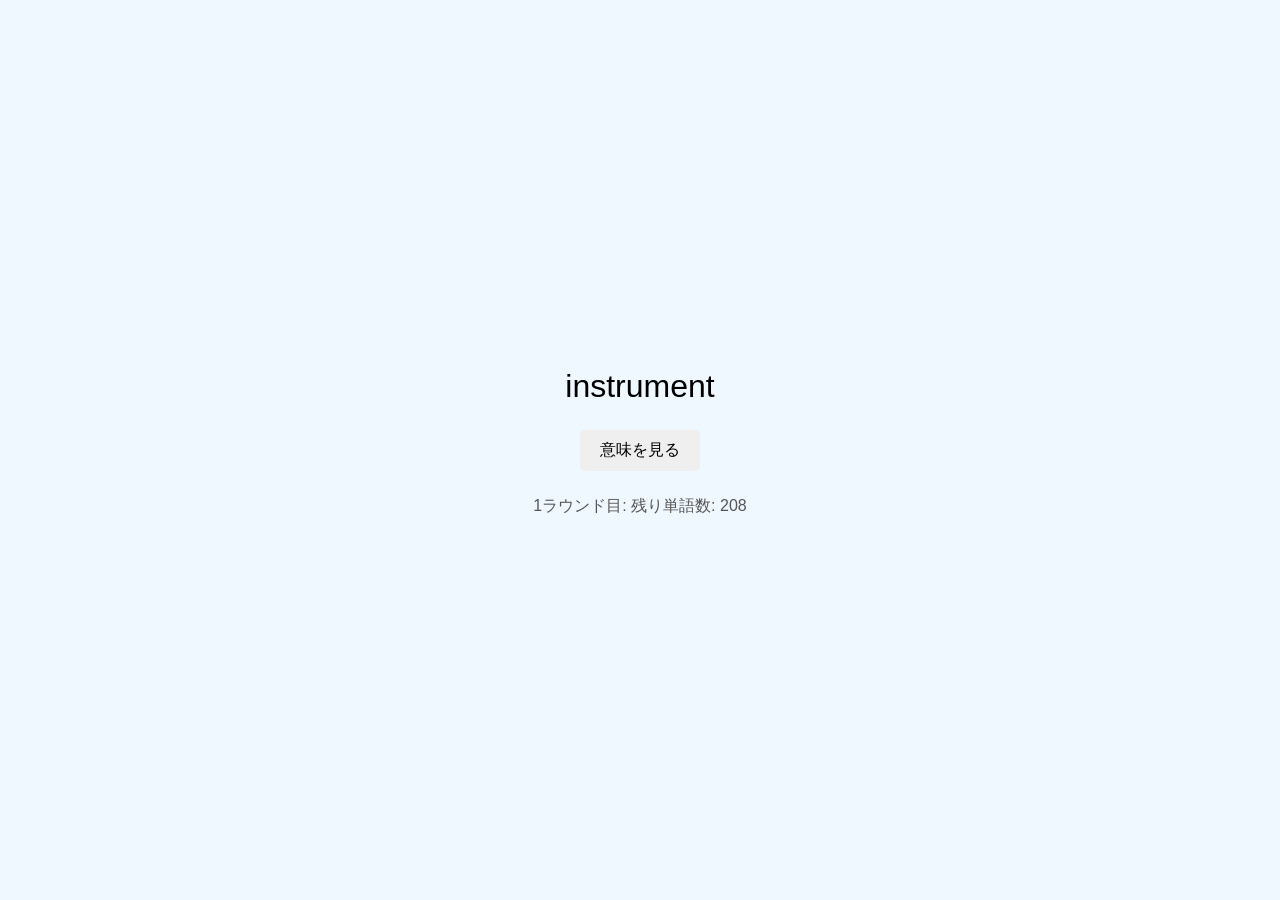
==== allWords.html @ 5382753f "Rename index.html to allWords.html" ====
<!DOCTYPE html>
<html lang="en">
<head>
    <meta charset="UTF-8">
    <meta name="viewport" content="width=device-width, initial-scale=1.0">
    <title>単語帳アプリ</title>
    <style>
        /* 全体のスタイル */
        body {
            font-family: Arial, sans-serif;
            display: flex;
            flex-direction: column;
            align-items: center;
            justify-content: center;
            min-height: 100vh;
            margin: 0;
            background-color: #f0f8ff;
        }
        #word-container {
            text-align: center;
        }
        #word {
            font-size: 2em;
            margin-bottom: 20px;
        }
        button {
            padding: 10px 20px;
            margin: 5px;
            font-size: 1em;
            border: none;
            border-radius: 5px;
            cursor: pointer;
        }
        button:hover {
            opacity: 0.8;
        }
        #progress {
            margin-top: 20px;
            font-size: 1em;
            color: #555;
        }
    </style>
</head>
<body>
    <div id="word-container">
        <div id="word">Loading...</div>
        <button id="show-meaning-btn">意味を見る</button>
        <p id="meaning" style="display: none;"></p>
        <button id="correct-btn" style="display: none;">できた</button>
        <button id="incorrect-btn" style="display: none;">できなかった</button>
        <button id="restart-btn" style="display: none;">最初に戻す</button>
        <p id="progress"></p>
    </div>

    <script>
        const initialWordList = [
    { word: "value", meaning: "価値" },
  { word: "public", meaning: "公共の" },
  { word: "political", meaning: "政治的な" },
  { word: "sum", meaning: "合計" },
  { word: "budget", meaning: "予算" },
  { word: "fee", meaning: "料金" },
  { word: "fare", meaning: "運賃" },
  { word: "cost", meaning: "費用" },
  { word: "task", meaning: "仕事" },
  { word: "damage O", meaning: "に損害を与える" },
  { word: "crowd", meaning: "人ごみ" },
  { word: "author", meaning: "著者" },
  { word: "staff", meaning: "職員" },
  { word: "wander", meaning: "さまよい歩く (wonderと混同しやすい)" },
  { word: "certain", meaning: "確信している(Cとして使われると)" },
  { word: "trouble", meaning: "問題" },
  { word: "issue", meaning: "問題(原因が分かっていることが多い)" },
  { word: "cheer O", meaning: "○を応援する" },
  { word: "encourage O to V", meaning: "OがVするように促す(応援して)" },
  { word: "support O", meaning: "○を支える" },
  { word: "prevent O from Ving", meaning: "OがVしないようにする" },
  { word: "deny O", meaning: "○を否定する" },
  { word: "enable O to V", meaning: "OがVできる" },
  { word: "succeed", meaning: "成功する" },
  { word: "miss O", meaning: "○を逃す" },
  { word: "check O", meaning: "○を調べる" },
  { word: "hide O", meaning: "を隠す" },
  { word: "throw O", meaning: "を投げる" },
  { word: "operate O", meaning: "を操作する" },
  { word: "repair O", meaning: "○を修理する" },
  { word: "sew O", meaning: "○を縫う" },
  { word: "serve O", meaning: "を出す(飲食物など)" },
  { word: "pour O", meaning: "○を注ぐ" },
  { word: "spill O", meaning: "○をこぼす" },
  { word: "pretend to V", meaning: "Vするふりをする" },
  { word: "behave", meaning: "行儀よくふるまう" },
  { word: "explore O", meaning: "を探検する" },
  { word: "remain C", meaning: "Cのままでいる" },
  { word: "belong to O", meaning: "○に所属している" },
  { word: "represent O", meaning: "を代表する" },
  { word: "base A on B", meaning: "AはBに基づく" },
  { word: "include O", meaning: "○を含む" },
  { word: "contain O", meaning: "○を含む" },
  { word: "own O", meaning: "○を所有する" },
  { word: "judge O", meaning: "○を判断する" },
  { word: "quit O", meaning: "○をやめる" },
  { word: "choose O", meaning: "○を選ぶ" },
  { word: "imagine O", meaning: "○を想像する" },
  { word: "expect O", meaning: "を予期する" },
  { word: "predict O", meaning: "○を予測する" },
  { word: "remind A of B", meaning: "AにBを思い出させる" },
  { word: "realize O", meaning: "○に気づく" },
  { word: "appreciate O", meaning: "○に感謝する(感謝して受け入れる感じ)" },
  { word: "accept O", meaning: "を受け入れる" },
  { word: "consider O", meaning: "をよく考える" },
  { word: "mind O", meaning: "○をいやがる" },
  { word: "wonder O", meaning: "○かなと思う(Oには節がくる)" },
  { word: "seem C", meaning: "Cのように思われる" },
  { word: "compare A with B", meaning: "AをBと比較する" },
  { word: "concentrate on O", meaning: "○に集中する" },
  { word: "focus on O", meaning: "○に焦点を当てる" },
  { word: "allow O to V", meaning: "OがVすることを許可する" },
  { word: "admit O", meaning: "○を認める" },
  { word: "sight", meaning: "光景" },
  { word: "view", meaning: "眺め" },
  { word: "landscape", meaning: "風景" },
  { word: "harvest", meaning: "収穫" },
  { word: "degree", meaning: "度(主に温度や角度の)" },
  { word: "flood", meaning: "洪水" },
  { word: "freeze", meaning: "凍る" },
  { word: "polite", meaning: "礼儀正しい" },
  { word: "rude", meaning: "無礼な" },
  { word: "lazy", meaning: "怠けた" },
  { word: "strict", meaning: "厳しい" },
  { word: "intelligent", meaning: "知的な" },
  { word: "silly", meaning: "ばかな" },
  { word: "nervous", meaning: "不安な(緊張で)" },
  { word: "attitude", meaning: "態度" },
  { word: "character", meaning: "性格" },
  { word: "characteristic", meaning: "特徴的な" },
  { word: "feature", meaning: "特徴" },
  { word: "fault", meaning: "欠点" },
  { word: "correct", meaning: "正しい" },
  { word: "ideal", meaning: "理想的な" },
  { word: "appropriate", meaning: "適切な" },
  { word: "major", meaning: "主要な" },
  { word: "matter", meaning: "重要である" },
  { word: "bright", meaning: "明るい" },
  { word: "brilliant", meaning: "輝いている" },
  { word: "lively", meaning: "生き生きとした" },
  { word: "comfortable", meaning: "快適な" },
  { word: "pleasant", meaning: "楽しい" },
  { word: "convenient", meaning: "都合が良い" },
  { word: "false", meaning: "誤った" },
  { word: "terrible", meaning: "ひどい" },
  { word: "awful", meaning: "ひどい" },
  { word: "thin", meaning: "薄い" },
  { word: "tight", meaning: "引き締まった" },
  { word: "loose", meaning: "ゆるい" },
  { word: "empty", meaning: "空の" },
  { word: "smooth", meaning: "滑らかな" },
  { word: "familiar", meaning: "よく知っている" },
  { word: "differ", meaning: "異なる" },
  { word: "vary", meaning: "さまざまである" },
  { word: "specific", meaning: "特定の" },
  { word: "common", meaning: "共通の" },
  { word: "unusual", meaning: "珍しい" },
  { word: "add A to B", meaning: "AをBに加える" },
  { word: "reduce O", meaning: "を減らす" },
  { word: "divide O", meaning: "を分割する" },
  { word: "weigh", meaning: "重さがある" },
  { word: "quarter", meaning: "4分の1" },
  { word: "lot", meaning: "たくさんのもの" },
  { word: "pile", meaning: "積み重なったもの" },
  { word: "rate", meaning: "割合" },
  { word: "lack", meaning: "不足" },
  { word: "extra", meaning: "余分な" },
  { word: "ready", meaning: "用意ができている" },
  { word: "prepare for O", meaning: "のための準備をする" },
  { word: "adjust O", meaning: "○を調整する" },
  { word: "apply A to B", meaning: "AをBに当てはめる" },
  { word: "suit O", meaning: "○にピッタシ合う" },
  { word: "case", meaning: "場合" },
  { word: "scene", meaning: "場面" },
  { word: "opportunity", meaning: "機会" },
  { word: "generation", meaning: "世代" },
  { word: "anniversary", meaning: "記念日" },
  { word: "used to V", meaning: "以前はVしていた(今はしていない)" },
  { word: "first", meaning: "最初の" },
  { word: "modern", meaning: "現代の" },
  { word: "spend O", meaning: "○を使う(時間とかお金)" },
  { word: "delay O", meaning: "○を遅らせる" },
  { word: "lend O", meaning: "○を貸す" },
  { word: "rent O", meaning: "○を借りる(お金が発生する場合)" },
  { word: "provide A with B", meaning: "AにBを提供する" },
  { word: "present", meaning: "現在の" },
  { word: "bargain", meaning: "お買い得品" },
  { word: "stuff", meaning: "もの・こと(漠然と)" },
  { word: "string", meaning: "ひも" },
  { word: "leisure", meaning: "余暇" },
  { word: "diet", meaning: "食事" },
  { word: "furniture", meaning: "家具" },
  { word: "refrigerator", meaning: "冷蔵庫" },
  { word: "traffic", meaning: "交通(量)" },
  { word: "wear O", meaning: "○を身につけている" },
  { word: "clothes", meaning: "服" },
  { word: "marry O", meaning: "と結婚する" },
  { word: "greet O", meaning: "○に挨拶する" },
  { word: "order O", meaning: "を注文する" },
  { word: "room", meaning: "空いている空間(冠詞なしで使われると)" },
  { word: "story", meaning: "階" },
  { word: "site", meaning: "場所(特定の目的で使われる)" },
  { word: "yard", meaning: "庭" },
  { word: "bottom", meaning: "底" },
  { word: "row", meaning: "列(主に横の列)" },
  { word: "direction", meaning: "方向" },
  { word: "cartoon", meaning: "漫画" },
  { word: "novel", meaning: "小説" },
  { word: "instrument", meaning: "楽器" },
  { word: "tune", meaning: "曲" },
  { word: "passage", meaning: "一節(文章などの)" },
  { word: "vocabulary", meaning: "語彙" },
  { word: "rumor", meaning: "うわさ(主に悪いうわさ)" },
  { word: "spell O", meaning: "○をつづる" },
  { word: "pronounce O", meaning: "を発音する" },
  { word: "sign", meaning: "兆候" },
  { word: "publish O", meaning: "○を出版する" },
  { word: "display O", meaning: "○を展示する" },
  { word: "depend on O", meaning: "に依存している" },
  { word: "rely on O", meaning: "に頼る" },
  { word: "beg for O", meaning: "を必死に求める" },
  { word: "prefer A to B", meaning: "AがBより好き" },
  { word: "weep", meaning: "しくしく泣く" },
  { word: "anxious", meaning: "心配して" },
  { word: "satisfy O", meaning: "を満足させる" },
  { word: "annoy O", meaning: "○をいらいらさせる" },
  { word: "bother O", meaning: "○に面倒をかける" },
  { word: "disturb O", meaning: "○の邪魔をする" },
  { word: "frighten O", meaning: "○を怖がらせる" },
  { word: "regret O", meaning: "を後悔する" },
  { word: "favor", meaning: "親切な行為" },
  { word: "interest", meaning: "関心" },
  { word: "pity", meaning: "残念なこと" },
  { word: "due to X", meaning: "Xが原因で" },
  { word: "end up Ving", meaning: "最終的にVすることになる" },
  { word: "cause O", meaning: "○を引き起こす" },
  { word: "affect O", meaning: "○に影響を与える" },
  { word: "way", meaning: "方法" },
  { word: "manner", meaning: "方法" },
  { word: "purpose", meaning: "目的" },
  { word: "for the sake of X", meaning: "Xのために" },
  { word: "complete", meaning: "完全な" },
  { word: "hardly", meaning: "ほとんど～ない(否定語)" },
  { word: "partly", meaning: "ある程度" },
  { word: "indeed", meaning: "実際に" },
  { word: "even", meaning: "でさえも" },
  { word: "exactly", meaning: "正確に" },
  { word: "gradually", meaning: "徐々に" },
  { word: "therefore", meaning: "それゆえに" },
  { word: "until X", meaning: "Xまでずっと" },
  { word: "besides X", meaning: "Xのほかに" },
  { word: "except X", meaning: "Xを除いて" },
  { word: "debate", meaning: "討論" },
  { word: "criticize O", meaning: "○を批判する" },
  { word: "accuse A of B", meaning: "AをBの理由で責める" },
  { word: "insist on O", meaning: "を主張する" },
  { word: "object to O", meaning: "に反対する" },
  { word: "protest", meaning: "抗議する" }
        ];

        const shuffledWordListKey = 'shuffledWordList';
        const missedWordsKey = 'missedWords';
        const resetKey = 'wordReset';

        // 配列シャッフル用関数
        function shuffleArray(array) {
            for (let i = array.length - 1; i > 0; i--) {
                const j = Math.floor(Math.random() * (i + 1));
                [array[i], array[j]] = [array[j], array[i]];
            }
            return array;
        }

        // 単語リストをローカルストレージに初期化
        if (!localStorage.getItem(resetKey) || localStorage.getItem(resetKey) !== JSON.stringify(initialWordList)) {
            localStorage.setItem(resetKey, JSON.stringify(initialWordList));
            localStorage.setItem(shuffledWordListKey, JSON.stringify(shuffleArray([...initialWordList])));
            localStorage.setItem(missedWordsKey, JSON.stringify([]));
        }

        const wordContainer = document.getElementById('word-container');
        const wordElement = document.getElementById('word');
        const showMeaningBtn = document.getElementById('show-meaning-btn');
        const meaningElement = document.getElementById('meaning');
        const correctBtn = document.getElementById('correct-btn');
        const incorrectBtn = document.getElementById('incorrect-btn');
        const restartBtn = document.getElementById('restart-btn');
        const progressElement = document.getElementById('progress');

        let shuffledWordList = JSON.parse(localStorage.getItem(shuffledWordListKey));
        let missedWords = JSON.parse(localStorage.getItem(missedWordsKey));
        let roundCount = 0;

        function updateLocalStorage() {
            localStorage.setItem(shuffledWordListKey, JSON.stringify(shuffledWordList));
            localStorage.setItem(missedWordsKey, JSON.stringify(missedWords));
        }

        function renderProgress() {
            progressElement.textContent = `${roundCount + 1}ラウンド目: 残り単語数: ${shuffledWordList.length}`;
        }

        function renderWord() {
            if (shuffledWordList.length === 0 && missedWords.length > 0) {
                shuffledWordList = [...missedWords];
                missedWords = [];
                roundCount += 1;
                updateLocalStorage();
                renderProgress();
            }

            if (shuffledWordList.length === 0) {
                wordElement.textContent = "全て完了しました！";
                meaningElement.style.display = "none";
                showMeaningBtn.style.display = "none";
                correctBtn.style.display = "none";
                incorrectBtn.style.display = "none";
                restartBtn.style.display = "inline";
                progressElement.textContent = "";
                return;
            }

            const currentWord = shuffledWordList[0];
            wordElement.textContent = currentWord.word;
            meaningElement.style.display = "none";
            meaningElement.textContent = currentWord.meaning;
            showMeaningBtn.style.display = "inline";
            correctBtn.style.display = "none";
            incorrectBtn.style.display = "none";
        }

        showMeaningBtn.addEventListener('click', () => {
            meaningElement.style.display = "block";
            showMeaningBtn.style.display = "none";
            correctBtn.style.display = "inline";
            incorrectBtn.style.display = "inline";
        });

        correctBtn.addEventListener('click', () => {
            shuffledWordList.shift();
            updateLocalStorage();
            renderWord();
        });

        incorrectBtn.addEventListener('click', () => {
            missedWords.push(shuffledWordList[0]);
            // 3〜5問後に出題されるように間に質問を追加
            const interval = Math.floor(Math.random() * 3) + 3;
            const missedWord = shuffledWordList.shift();
            shuffledWordList.splice(interval, 0, missedWord);
            updateLocalStorage();
            renderWord();
        });

        restartBtn.addEventListener('click', () => {
            localStorage.removeItem(resetKey);
            localStorage.removeItem(shuffledWordListKey);
            localStorage.removeItem(missedWordsKey);
            location.reload();
        });

        renderWord();
        renderProgress();
    </script>
</body>
</html>
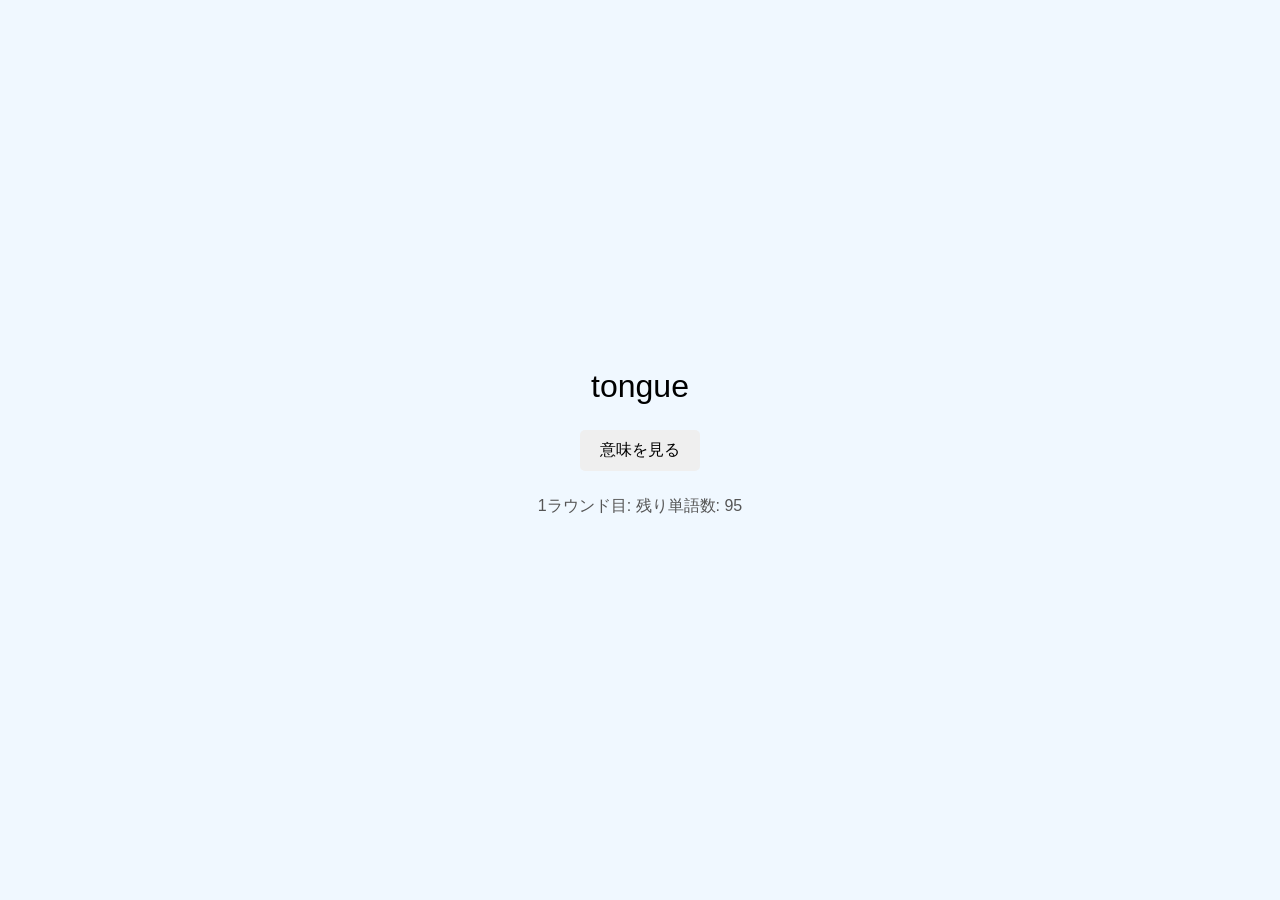
==== commit 8b09ad2e: "allWords.html を更新" ====
--- a/allWords.html
+++ b/allWords.html
@@ -53,216 +53,7 @@
     </div>
 
     <script>
-        const initialWordList = [
-    { word: "value", meaning: "価値" },
-  { word: "public", meaning: "公共の" },
-  { word: "political", meaning: "政治的な" },
-  { word: "sum", meaning: "合計" },
-  { word: "budget", meaning: "予算" },
-  { word: "fee", meaning: "料金" },
-  { word: "fare", meaning: "運賃" },
-  { word: "cost", meaning: "費用" },
-  { word: "task", meaning: "仕事" },
-  { word: "damage O", meaning: "に損害を与える" },
-  { word: "crowd", meaning: "人ごみ" },
-  { word: "author", meaning: "著者" },
-  { word: "staff", meaning: "職員" },
-  { word: "wander", meaning: "さまよい歩く (wonderと混同しやすい)" },
-  { word: "certain", meaning: "確信している(Cとして使われると)" },
-  { word: "trouble", meaning: "問題" },
-  { word: "issue", meaning: "問題(原因が分かっていることが多い)" },
-  { word: "cheer O", meaning: "○を応援する" },
-  { word: "encourage O to V", meaning: "OがVするように促す(応援して)" },
-  { word: "support O", meaning: "○を支える" },
-  { word: "prevent O from Ving", meaning: "OがVしないようにする" },
-  { word: "deny O", meaning: "○を否定する" },
-  { word: "enable O to V", meaning: "OがVできる" },
-  { word: "succeed", meaning: "成功する" },
-  { word: "miss O", meaning: "○を逃す" },
-  { word: "check O", meaning: "○を調べる" },
-  { word: "hide O", meaning: "を隠す" },
-  { word: "throw O", meaning: "を投げる" },
-  { word: "operate O", meaning: "を操作する" },
-  { word: "repair O", meaning: "○を修理する" },
-  { word: "sew O", meaning: "○を縫う" },
-  { word: "serve O", meaning: "を出す(飲食物など)" },
-  { word: "pour O", meaning: "○を注ぐ" },
-  { word: "spill O", meaning: "○をこぼす" },
-  { word: "pretend to V", meaning: "Vするふりをする" },
-  { word: "behave", meaning: "行儀よくふるまう" },
-  { word: "explore O", meaning: "を探検する" },
-  { word: "remain C", meaning: "Cのままでいる" },
-  { word: "belong to O", meaning: "○に所属している" },
-  { word: "represent O", meaning: "を代表する" },
-  { word: "base A on B", meaning: "AはBに基づく" },
-  { word: "include O", meaning: "○を含む" },
-  { word: "contain O", meaning: "○を含む" },
-  { word: "own O", meaning: "○を所有する" },
-  { word: "judge O", meaning: "○を判断する" },
-  { word: "quit O", meaning: "○をやめる" },
-  { word: "choose O", meaning: "○を選ぶ" },
-  { word: "imagine O", meaning: "○を想像する" },
-  { word: "expect O", meaning: "を予期する" },
-  { word: "predict O", meaning: "○を予測する" },
-  { word: "remind A of B", meaning: "AにBを思い出させる" },
-  { word: "realize O", meaning: "○に気づく" },
-  { word: "appreciate O", meaning: "○に感謝する(感謝して受け入れる感じ)" },
-  { word: "accept O", meaning: "を受け入れる" },
-  { word: "consider O", meaning: "をよく考える" },
-  { word: "mind O", meaning: "○をいやがる" },
-  { word: "wonder O", meaning: "○かなと思う(Oには節がくる)" },
-  { word: "seem C", meaning: "Cのように思われる" },
-  { word: "compare A with B", meaning: "AをBと比較する" },
-  { word: "concentrate on O", meaning: "○に集中する" },
-  { word: "focus on O", meaning: "○に焦点を当てる" },
-  { word: "allow O to V", meaning: "OがVすることを許可する" },
-  { word: "admit O", meaning: "○を認める" },
-  { word: "sight", meaning: "光景" },
-  { word: "view", meaning: "眺め" },
-  { word: "landscape", meaning: "風景" },
-  { word: "harvest", meaning: "収穫" },
-  { word: "degree", meaning: "度(主に温度や角度の)" },
-  { word: "flood", meaning: "洪水" },
-  { word: "freeze", meaning: "凍る" },
-  { word: "polite", meaning: "礼儀正しい" },
-  { word: "rude", meaning: "無礼な" },
-  { word: "lazy", meaning: "怠けた" },
-  { word: "strict", meaning: "厳しい" },
-  { word: "intelligent", meaning: "知的な" },
-  { word: "silly", meaning: "ばかな" },
-  { word: "nervous", meaning: "不安な(緊張で)" },
-  { word: "attitude", meaning: "態度" },
-  { word: "character", meaning: "性格" },
-  { word: "characteristic", meaning: "特徴的な" },
-  { word: "feature", meaning: "特徴" },
-  { word: "fault", meaning: "欠点" },
-  { word: "correct", meaning: "正しい" },
-  { word: "ideal", meaning: "理想的な" },
-  { word: "appropriate", meaning: "適切な" },
-  { word: "major", meaning: "主要な" },
-  { word: "matter", meaning: "重要である" },
-  { word: "bright", meaning: "明るい" },
-  { word: "brilliant", meaning: "輝いている" },
-  { word: "lively", meaning: "生き生きとした" },
-  { word: "comfortable", meaning: "快適な" },
-  { word: "pleasant", meaning: "楽しい" },
-  { word: "convenient", meaning: "都合が良い" },
-  { word: "false", meaning: "誤った" },
-  { word: "terrible", meaning: "ひどい" },
-  { word: "awful", meaning: "ひどい" },
-  { word: "thin", meaning: "薄い" },
-  { word: "tight", meaning: "引き締まった" },
-  { word: "loose", meaning: "ゆるい" },
-  { word: "empty", meaning: "空の" },
-  { word: "smooth", meaning: "滑らかな" },
-  { word: "familiar", meaning: "よく知っている" },
-  { word: "differ", meaning: "異なる" },
-  { word: "vary", meaning: "さまざまである" },
-  { word: "specific", meaning: "特定の" },
-  { word: "common", meaning: "共通の" },
-  { word: "unusual", meaning: "珍しい" },
-  { word: "add A to B", meaning: "AをBに加える" },
-  { word: "reduce O", meaning: "を減らす" },
-  { word: "divide O", meaning: "を分割する" },
-  { word: "weigh", meaning: "重さがある" },
-  { word: "quarter", meaning: "4分の1" },
-  { word: "lot", meaning: "たくさんのもの" },
-  { word: "pile", meaning: "積み重なったもの" },
-  { word: "rate", meaning: "割合" },
-  { word: "lack", meaning: "不足" },
-  { word: "extra", meaning: "余分な" },
-  { word: "ready", meaning: "用意ができている" },
-  { word: "prepare for O", meaning: "のための準備をする" },
-  { word: "adjust O", meaning: "○を調整する" },
-  { word: "apply A to B", meaning: "AをBに当てはめる" },
-  { word: "suit O", meaning: "○にピッタシ合う" },
-  { word: "case", meaning: "場合" },
-  { word: "scene", meaning: "場面" },
-  { word: "opportunity", meaning: "機会" },
-  { word: "generation", meaning: "世代" },
-  { word: "anniversary", meaning: "記念日" },
-  { word: "used to V", meaning: "以前はVしていた(今はしていない)" },
-  { word: "first", meaning: "最初の" },
-  { word: "modern", meaning: "現代の" },
-  { word: "spend O", meaning: "○を使う(時間とかお金)" },
-  { word: "delay O", meaning: "○を遅らせる" },
-  { word: "lend O", meaning: "○を貸す" },
-  { word: "rent O", meaning: "○を借りる(お金が発生する場合)" },
-  { word: "provide A with B", meaning: "AにBを提供する" },
-  { word: "present", meaning: "現在の" },
-  { word: "bargain", meaning: "お買い得品" },
-  { word: "stuff", meaning: "もの・こと(漠然と)" },
-  { word: "string", meaning: "ひも" },
-  { word: "leisure", meaning: "余暇" },
-  { word: "diet", meaning: "食事" },
-  { word: "furniture", meaning: "家具" },
-  { word: "refrigerator", meaning: "冷蔵庫" },
-  { word: "traffic", meaning: "交通(量)" },
-  { word: "wear O", meaning: "○を身につけている" },
-  { word: "clothes", meaning: "服" },
-  { word: "marry O", meaning: "と結婚する" },
-  { word: "greet O", meaning: "○に挨拶する" },
-  { word: "order O", meaning: "を注文する" },
-  { word: "room", meaning: "空いている空間(冠詞なしで使われると)" },
-  { word: "story", meaning: "階" },
-  { word: "site", meaning: "場所(特定の目的で使われる)" },
-  { word: "yard", meaning: "庭" },
-  { word: "bottom", meaning: "底" },
-  { word: "row", meaning: "列(主に横の列)" },
-  { word: "direction", meaning: "方向" },
-  { word: "cartoon", meaning: "漫画" },
-  { word: "novel", meaning: "小説" },
-  { word: "instrument", meaning: "楽器" },
-  { word: "tune", meaning: "曲" },
-  { word: "passage", meaning: "一節(文章などの)" },
-  { word: "vocabulary", meaning: "語彙" },
-  { word: "rumor", meaning: "うわさ(主に悪いうわさ)" },
-  { word: "spell O", meaning: "○をつづる" },
-  { word: "pronounce O", meaning: "を発音する" },
-  { word: "sign", meaning: "兆候" },
-  { word: "publish O", meaning: "○を出版する" },
-  { word: "display O", meaning: "○を展示する" },
-  { word: "depend on O", meaning: "に依存している" },
-  { word: "rely on O", meaning: "に頼る" },
-  { word: "beg for O", meaning: "を必死に求める" },
-  { word: "prefer A to B", meaning: "AがBより好き" },
-  { word: "weep", meaning: "しくしく泣く" },
-  { word: "anxious", meaning: "心配して" },
-  { word: "satisfy O", meaning: "を満足させる" },
-  { word: "annoy O", meaning: "○をいらいらさせる" },
-  { word: "bother O", meaning: "○に面倒をかける" },
-  { word: "disturb O", meaning: "○の邪魔をする" },
-  { word: "frighten O", meaning: "○を怖がらせる" },
-  { word: "regret O", meaning: "を後悔する" },
-  { word: "favor", meaning: "親切な行為" },
-  { word: "interest", meaning: "関心" },
-  { word: "pity", meaning: "残念なこと" },
-  { word: "due to X", meaning: "Xが原因で" },
-  { word: "end up Ving", meaning: "最終的にVすることになる" },
-  { word: "cause O", meaning: "○を引き起こす" },
-  { word: "affect O", meaning: "○に影響を与える" },
-  { word: "way", meaning: "方法" },
-  { word: "manner", meaning: "方法" },
-  { word: "purpose", meaning: "目的" },
-  { word: "for the sake of X", meaning: "Xのために" },
-  { word: "complete", meaning: "完全な" },
-  { word: "hardly", meaning: "ほとんど～ない(否定語)" },
-  { word: "partly", meaning: "ある程度" },
-  { word: "indeed", meaning: "実際に" },
-  { word: "even", meaning: "でさえも" },
-  { word: "exactly", meaning: "正確に" },
-  { word: "gradually", meaning: "徐々に" },
-  { word: "therefore", meaning: "それゆえに" },
-  { word: "until X", meaning: "Xまでずっと" },
-  { word: "besides X", meaning: "Xのほかに" },
-  { word: "except X", meaning: "Xを除いて" },
-  { word: "debate", meaning: "討論" },
-  { word: "criticize O", meaning: "○を批判する" },
-  { word: "accuse A of B", meaning: "AをBの理由で責める" },
-  { word: "insist on O", meaning: "を主張する" },
-  { word: "object to O", meaning: "に反対する" },
-  { word: "protest", meaning: "抗議する" }
-        ];
+        let initialWordList = [];
 
         const shuffledWordListKey = 'shuffledWordList';
         const missedWordsKey = 'missedWords';
@@ -293,8 +84,6 @@
         const restartBtn = document.getElementById('restart-btn');
         const progressElement = document.getElementById('progress');
 
-        let shuffledWordList = JSON.parse(localStorage.getItem(shuffledWordListKey));
-        let missedWords = JSON.parse(localStorage.getItem(missedWordsKey));
         let roundCount = 0;
 
         function updateLocalStorage() {
@@ -365,8 +154,31 @@
             location.reload();
         });
 
-        renderWord();
-        renderProgress();
+        async function loadWords() {
+    const response = await fetch('words.json');
+    initialWordList = await response.json();
+
+    // 単語リストをローカルストレージに初期化
+    if (
+        !localStorage.getItem(resetKey) ||
+        localStorage.getItem(resetKey) !== JSON.stringify(initialWordList)
+    ) {
+        localStorage.setItem(resetKey, JSON.stringify(initialWordList));
+        localStorage.setItem(
+            shuffledWordListKey,
+            JSON.stringify(shuffleArray([...initialWordList]))
+        );
+        localStorage.setItem(missedWordsKey, JSON.stringify([]));
+    }
+
+    shuffledWordList = JSON.parse(localStorage.getItem(shuffledWordListKey));
+    missedWords = JSON.parse(localStorage.getItem(missedWordsKey));
+
+    renderWord();
+    renderProgress();
+}
+
+loadWords();
     </script>
 </body>
 </html>
